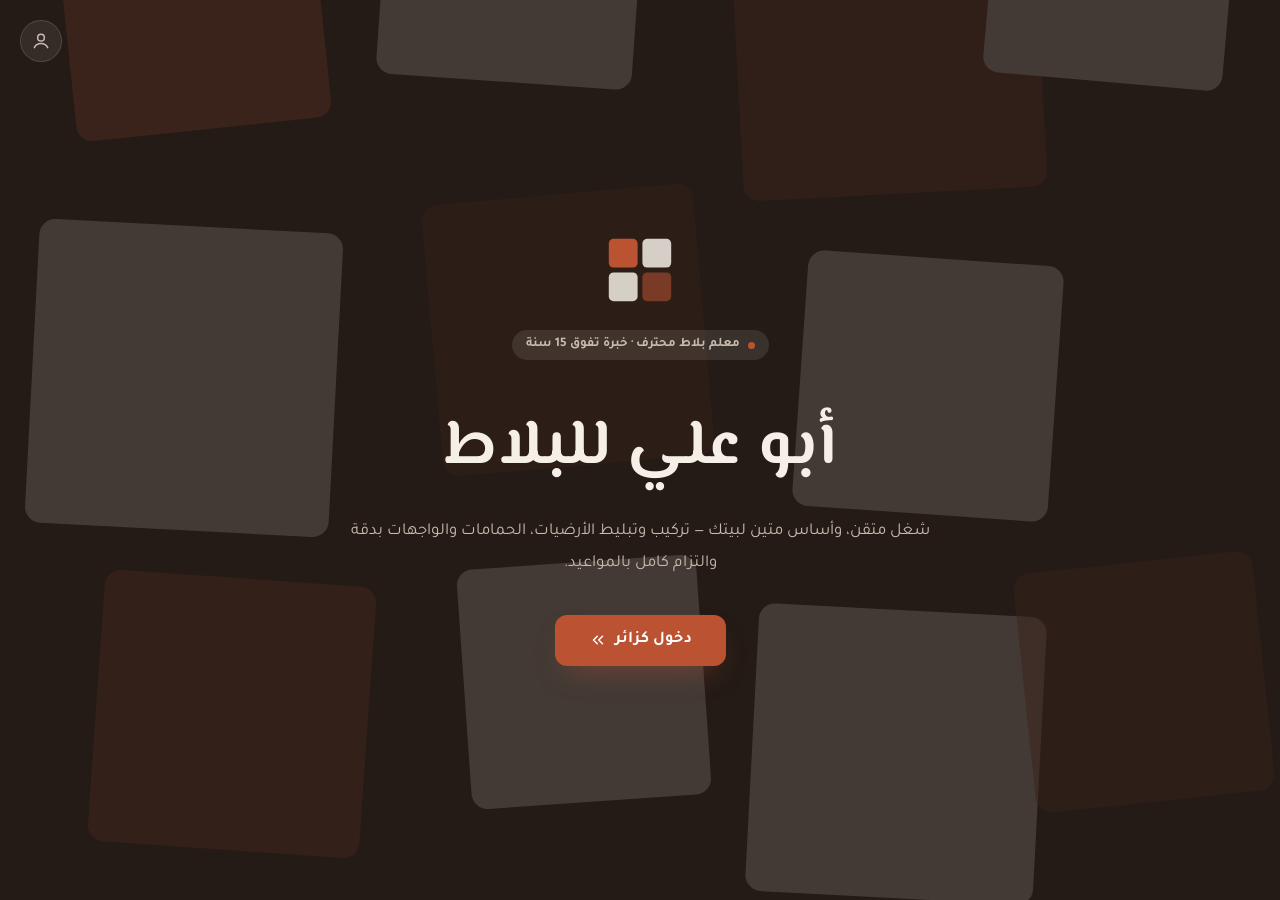
==== index.html @ b562181c "Initial commit: أبو علي للبلاط website Multi-page static site (HTML/CSS/JS) with a MockAPI-backed ga" ====
<!doctype html>
<html lang="ar" dir="rtl">
<head>
  <meta charset="UTF-8">
  <meta name="viewport" content="width=device-width, initial-scale=1.0">
  <title>أبو علي للبلاط | معلم بلاط محترف</title>
  <meta name="description" content="أبو علي للبلاط — تركيب وتبليط الأرضيات والحمامات والواجهات باحتراف، خبرة تفوق 15 سنة.">
  <link rel="stylesheet" href="css/style.css">
</head>
<body>

  <div class="splash-page">
    <svg class="splash-bg" viewBox="0 0 800 800" preserveAspectRatio="xMidYMid slice">
      <rect x="40" y="40" width="160" height="160" rx="10" style="fill:var(--accent)" transform="rotate(-6 120 120)"></rect>
      <rect x="240" y="10" width="160" height="160" rx="10" fill="#FBF7F2" transform="rotate(4 320 90)"></rect>
      <rect x="460" y="50" width="190" height="190" rx="10" style="fill:var(--accent)" opacity="0.55" transform="rotate(-3 555 145)"></rect>
      <rect x="620" y="20" width="150" height="150" rx="10" fill="#FBF7F2" transform="rotate(5 695 95)"></rect>
      <rect x="20" y="260" width="190" height="190" rx="10" fill="#FBF7F2" transform="rotate(3 115 355)"></rect>
      <rect x="270" y="240" width="170" height="170" rx="10" style="fill:var(--accent)" opacity="0.4" transform="rotate(-5 355 325)"></rect>
      <rect x="500" y="280" width="160" height="160" rx="10" fill="#FBF7F2" transform="rotate(4 580 360)"></rect>
      <rect x="60" y="480" width="170" height="170" rx="10" style="fill:var(--accent)" opacity="0.7" transform="rotate(4 145 565)"></rect>
      <rect x="290" y="470" width="150" height="150" rx="10" fill="#FBF7F2" transform="rotate(-4 365 545)"></rect>
      <rect x="470" y="500" width="180" height="180" rx="10" fill="#FBF7F2" transform="rotate(3 560 590)"></rect>
      <rect x="640" y="470" width="150" height="150" rx="10" style="fill:var(--accent)" opacity="0.5" transform="rotate(-6 715 545)"></rect>
    </svg>

    <button id="adminIconBtn" class="splash-admin-icon" type="button" aria-label="دخول كمدير" title="دخول كمدير">
      <svg width="20" height="20" viewBox="0 0 24 24" fill="none" stroke="currentColor" stroke-width="1.8" stroke-linecap="round" stroke-linejoin="round"><circle cx="12" cy="8" r="4"></circle><path d="M4 20c1.5-3.5 5-5 8-5s6.5 1.5 8 5"></path></svg>
    </button>

    <div class="splash-content reveal in-view">
      <svg class="splash-logo" width="72" height="72" viewBox="0 0 30 30" fill="none">
        <rect x="2" y="2" width="12" height="12" rx="2" style="fill:var(--accent)"></rect>
        <rect x="16" y="2" width="12" height="12" rx="2" fill="#F5EFE8" opacity="0.85"></rect>
        <rect x="2" y="16" width="12" height="12" rx="2" fill="#F5EFE8" opacity="0.85"></rect>
        <rect x="16" y="16" width="12" height="12" rx="2" style="fill:var(--accent)" opacity="0.55"></rect>
      </svg>

      <span class="badge-pill" style="background:rgba(245,239,232,0.1); color:var(--text-on-dark-mute);"><span class="dot"></span> معلم بلاط محترف · خبرة تفوق 15 سنة</span>

      <h1 class="splash-title">أبو علي للبلاط</h1>
      <p class="splash-tagline">شغل متقن، وأساس متين لبيتك — تركيب وتبليط الأرضيات، الحمامات والواجهات بدقة والتزام كامل بالمواعيد.</p>

      <a href="home.html" class="btn btn-primary splash-enter-btn">
        دخول كزائر
        <svg width="18" height="18" viewBox="0 0 24 24" fill="none" stroke="currentColor" stroke-width="2" stroke-linecap="round" stroke-linejoin="round"><path d="M11 17l-5-5 5-5M18 17l-5-5 5-5"></path></svg>
      </a>
    </div>
  </div>

  <div id="loginModal" class="modal-overlay" style="display:none;">
    <div class="modal-box">
      <h3>دخول المدير</h3>
      <form id="loginForm">
        <div class="form-field">
          <label for="loginUser">اسم المستخدم</label>
          <input id="loginUser" type="text" autocomplete="username" required>
        </div>
        <div class="form-field">
          <label for="loginPass">كلمة المرور</label>
          <input id="loginPass" type="password" autocomplete="current-password" required>
        </div>
        <div id="loginError" style="color:#B4231E; font-size:0.85rem; margin-bottom:10px; min-height:1.2em;"></div>
        <div style="display:flex; gap:10px;">
          <button type="submit" class="btn btn-primary" style="flex:1;">دخول</button>
          <button type="button" id="loginCancelBtn" class="btn btn-outline" style="flex:1;">إلغاء</button>
        </div>
      </form>
    </div>
  </div>

  <script src="js/script.js"></script>
</body>
</html>
---- css/style.css ----
/* ===== أبو علي للبلاط — ستايل عام ===== */

@import url('https://fonts.googleapis.com/css2?family=El+Messiri:wght@500;600;700&family=Tajawal:wght@400;500;700;900&display=swap');

:root {
  --bg: #FBF7F2;
  --bg-alt: #F3EBE1;
  --ink: #2B211C;
  --ink-soft: #6B5D53;
  --ink-mute: #8A7A6D;
  --accent: #BB5333;
  --accent-dark: #8A4630;
  --accent-soft: #F0DCCB;
  --stone: #A79C90;
  --stone-dark: #8B8074;
  --line: #E4D9CC;
  --dark: #241B16;
  --dark-soft: #3A2C24;
  --text-on-dark: #F5EFE8;
  --text-on-dark-mute: #C9BBAE;
  --white: #FFFFFF;

  --sidebar-w: 272px;
  --radius-lg: 20px;
  --radius-md: 14px;
  --radius-sm: 10px;
  --shadow-soft: 0 18px 40px -22px rgba(43, 33, 28, 0.28);
  --ease: cubic-bezier(.4, 0, .2, 1);
}

* { box-sizing: border-box; }
html { scroll-behavior: smooth; }
html, body { overflow-x: hidden; }

body {
  margin: 0;
  font-family: "Tajawal", "Segoe UI", Tahoma, sans-serif;
  background: var(--bg);
  color: var(--ink);
  direction: rtl;
  opacity: 0;
  animation: pageFade .5s var(--ease) forwards;
}

@keyframes pageFade {
  from { opacity: 0; transform: translateY(6px); }
  to   { opacity: 1; transform: translateY(0); }
}

h1, h2, h3 { font-family: "El Messiri", "Tajawal", sans-serif; margin: 0; }
p { margin: 0; }
a { color: inherit; text-decoration: none; }
ul { margin: 0; padding: 0; list-style: none; }
button { font-family: inherit; cursor: pointer; border: none; background: none; }
img, svg { display: block; max-width: 100%; }

/* ===== تخطيط الصفحة: قائمة جانبية + محتوى ===== */

.layout { display: flex; min-height: 100vh; }

.sidebar {
  width: var(--sidebar-w);
  flex-shrink: 0;
  background: var(--dark);
  color: var(--text-on-dark);
  display: flex;
  flex-direction: column;
  position: sticky;
  top: 0;
  height: 100vh;
  padding: 28px 22px;
  z-index: 100;
}

.brand { display: flex; align-items: center; gap: 12px; }
.brand-name { font-family: "El Messiri", sans-serif; font-weight: 700; font-size: 1.08rem; color: var(--text-on-dark); display: block; }
.brand-tag { font-size: 0.72rem; color: var(--text-on-dark-mute); display: block; margin-top: 2px; }

.sidebar-nav { display: flex; flex-direction: column; gap: 4px; margin-top: 40px; flex-grow: 1; }

.nav-item {
  display: flex;
  align-items: center;
  gap: 12px;
  padding: 12px 14px;
  border-radius: var(--radius-sm);
  font-size: 0.92rem;
  font-weight: 500;
  color: var(--text-on-dark-mute);
  transition: background .2s var(--ease), color .2s var(--ease), transform .2s var(--ease);
}
.nav-item svg { flex-shrink: 0; opacity: .85; transition: opacity .2s var(--ease); }
.nav-item:hover { background: rgba(245, 239, 232, 0.07); color: var(--text-on-dark); transform: translateX(-2px); }
.nav-item:hover svg { opacity: 1; }
.nav-item.active { background: var(--accent); color: #fff; }
.nav-item.active svg { opacity: 1; }

.sidebar-bottom { display: flex; flex-direction: column; gap: 10px; padding-top: 20px; border-top: 1px solid rgba(245, 239, 232, 0.1); }

.whatsapp-btn {
  display: flex; align-items: center; justify-content: center; gap: 8px;
  background: var(--accent); color: #fff; font-weight: 700; font-size: 0.88rem;
  padding: 12px; border-radius: var(--radius-sm);
  transition: filter .2s var(--ease), transform .2s var(--ease);
}
.whatsapp-btn:hover { filter: brightness(1.08); transform: translateY(-1px); }
.phone-note { text-align: center; font-size: 0.78rem; color: var(--text-on-dark-mute); direction: ltr; }

.menu-toggle {
  display: none;
  position: fixed; top: 16px; left: 16px; z-index: 200;
  width: 44px; height: 44px; border-radius: 12px;
  background: var(--dark); color: var(--text-on-dark);
  align-items: center; justify-content: center;
  box-shadow: var(--shadow-soft);
}

.overlay {
  display: none;
  position: fixed; inset: 0; background: rgba(36, 27, 22, .45);
  z-index: 90; opacity: 0; transition: opacity .25s var(--ease);
}
.overlay.active { display: block; opacity: 1; }

.main-content { flex: 1; min-width: 0; }

/* ===== حاويات وأقسام عامة ===== */

.container { max-width: 1080px; margin: 0 auto; padding: 0 clamp(20px, 5vw, 40px); }
.section { padding: clamp(48px, 6vw, 84px) 0; }
.section-alt { background: var(--bg-alt); }

.eyebrow { font-size: 0.85rem; font-weight: 700; color: var(--accent); }
.section-head { max-width: 620px; margin: 0 0 40px; }
.section-head.center { margin-inline: auto; text-align: center; }
.section-title { font-size: clamp(1.55rem, 2.6vw, 2.15rem); margin-top: 10px; color: var(--dark); }
.section-desc { margin-top: 12px; font-size: 0.98rem; color: var(--ink-soft); line-height: 1.85; }

/* ===== أزرار ===== */

.btn {
  display: inline-flex; align-items: center; justify-content: center; gap: 8px;
  padding: 14px 26px; border-radius: 12px; font-weight: 700; font-size: 0.96rem;
  transition: filter .2s var(--ease), transform .2s var(--ease), box-shadow .2s var(--ease);
}
.btn-primary { background: var(--accent); color: #fff; box-shadow: 0 14px 30px -14px rgba(187, 83, 51, .55); }
.btn-primary:hover { filter: brightness(1.06); transform: translateY(-2px); }
.btn-dark { background: var(--dark); color: var(--text-on-dark); }
.btn-dark:hover { filter: brightness(1.15); transform: translateY(-2px); }
.btn-outline { border: 1.5px solid var(--line); color: var(--ink); }
.btn-outline:hover { border-color: var(--accent); color: var(--accent); transform: translateY(-2px); }

/* ===== بطاقات ===== */

.card {
  background: var(--white); border: 1px solid var(--line); border-radius: var(--radius-lg);
  transition: box-shadow .25s var(--ease), transform .25s var(--ease);
}
.card:hover { box-shadow: var(--shadow-soft); transform: translateY(-4px); }

.icon-badge {
  width: 48px; height: 48px; border-radius: 12px; background: var(--accent-soft);
  display: flex; align-items: center; justify-content: center; flex-shrink: 0;
}

/* ===== هيرو ===== */

.hero-grid { display: grid; grid-template-columns: 1.05fr .95fr; gap: clamp(32px, 5vw, 56px); align-items: center; }
.badge-pill {
  display: inline-flex; align-items: center; gap: 8px; padding: 7px 14px; border-radius: 999px;
  background: var(--accent-soft); font-size: 0.82rem; font-weight: 700; color: var(--accent-dark);
  margin-bottom: 20px;
}
.badge-pill .dot { width: 7px; height: 7px; border-radius: 50%; background: var(--accent); }
.hero-title { font-size: clamp(2.1rem, 4.2vw, 3.2rem); line-height: 1.25; font-weight: 700; color: var(--dark); }
.hero-text { margin-top: 20px; font-size: 1.05rem; line-height: 1.85; color: var(--ink-soft); max-width: 520px; }
.hero-actions { display: flex; flex-wrap: wrap; gap: 14px; margin-top: 32px; }

.hero-visual-wrap {
  position: relative; border-radius: 28px; overflow: hidden;
  background: linear-gradient(155deg, var(--bg-alt), var(--accent-soft));
  padding: clamp(28px, 4vw, 44px); box-shadow: var(--shadow-soft);
}
.hero-floater {
  position: absolute; bottom: -18px; right: 24px; left: 24px; background: var(--white);
  border-radius: 16px; padding: 14px 18px; box-shadow: var(--shadow-soft);
  display: flex; align-items: center; gap: 12px;
}

.stats-row { display: grid; grid-template-columns: repeat(3, auto); gap: clamp(20px, 4vw, 44px); margin-top: 48px; padding-top: 32px; border-top: 1px solid var(--line); }
.stat-num { font-family: "El Messiri", sans-serif; font-weight: 700; font-size: 1.7rem; color: var(--dark); }
.stat-label { font-size: 0.82rem; color: var(--ink-soft); margin-top: 4px; }

/* ===== شبكات محتوى ===== */

.grid-2 { display: grid; grid-template-columns: repeat(2, 1fr); gap: 20px; }
.grid-3 { display: grid; grid-template-columns: repeat(3, 1fr); gap: 20px; }

.why-card { padding: 22px; }
.why-card .title { font-weight: 700; margin-top: 14px; font-size: 0.98rem; color: var(--dark); }
.why-card .desc { font-size: 0.84rem; color: var(--ink-mute); margin-top: 6px; line-height: 1.6; }

.service-card { display: flex; gap: 16px; padding: 26px; }
.service-card .title { font-weight: 700; font-size: 1.02rem; color: var(--dark); }
.service-card .desc { font-size: 0.86rem; color: var(--ink-mute); margin-top: 6px; line-height: 1.7; }
.service-card .price { font-size: 0.86rem; font-weight: 700; margin-top: 10px; color: var(--dark); }

.gallery-card { overflow: hidden; }
.gallery-card svg { width: 100%; display: block; }
.gallery-card .cap { padding: 18px 20px; }
.gallery-card .cap .title { font-weight: 700; font-size: 0.98rem; color: var(--dark); }
.gallery-card .cap .meta { font-size: 0.82rem; color: var(--ink-mute); margin-top: 4px; }

/* ===== معرض الأعمال الديناميكي (قاعدة بيانات) ===== */

.work-card { overflow: hidden; }
.work-card { cursor: pointer; }
.work-card .thumb-wrap { position: relative; }
.work-card .thumb { width: 100%; aspect-ratio: 4 / 3; object-fit: cover; display: block; background: var(--bg-alt); }
.work-card .cap { padding: 16px 18px; }
.work-card .cap .title { font-weight: 700; font-size: 0.98rem; color: var(--dark); overflow-wrap: break-word; }
.work-card .cap .date { font-size: 0.8rem; color: var(--ink-mute); margin-top: 4px; }

.card-actions { position: absolute; top: 10px; left: 10px; display: flex; gap: 8px; }
.icon-action {
  width: 34px; height: 34px; border-radius: 50%;
  background: rgba(43, 33, 28, .75); color: #fff; display: flex; align-items: center; justify-content: center;
  transition: background .2s var(--ease);
}
.icon-action.del-btn:hover { background: #B4231E; }
.icon-action.edit-btn:hover { background: var(--accent); }

.modal-overlay { position: fixed; inset: 0; background: rgba(43, 33, 28, .55); z-index: 300; display: flex; align-items: center; justify-content: center; padding: 20px; }
.modal-box { background: var(--white); border-radius: 20px; padding: 28px; width: 100%; max-width: 360px; box-shadow: var(--shadow-soft); }
.modal-box h3 { font-family: "El Messiri", sans-serif; font-size: 1.15rem; margin-bottom: 18px; color: var(--dark); }

.details-box { max-width: 480px; padding: 0; overflow: hidden; position: relative; }
.details-close {
  position: absolute; top: 12px; left: 12px; z-index: 2;
  width: 34px; height: 34px; border-radius: 50%;
  background: rgba(20, 17, 9, .55); color: #fff;
  display: flex; align-items: center; justify-content: center;
}
.details-image { width: 100%; max-height: 340px; object-fit: cover; display: block; background: var(--bg-alt); }
.details-body { padding: 22px 24px 26px; }
.details-body h3 { font-family: "El Messiri", sans-serif; font-size: 1.2rem; color: var(--dark); margin-bottom: 8px; }
.details-date { font-size: 0.82rem; color: var(--ink-mute); margin-bottom: 14px; }
.details-desc { font-size: 0.95rem; line-height: 1.85; color: var(--ink-soft); white-space: pre-line; overflow-wrap: break-word; }

.testi-card { background: var(--bg-alt); border-radius: 18px; padding: 26px; }
.testi-card .stars { display: flex; gap: 3px; margin-bottom: 14px; }
.testi-card .quote { font-size: 0.94rem; line-height: 1.85; color: #453930; overflow-wrap: break-word; }
.testi-card .name { margin-top: 18px; font-weight: 700; font-size: 0.9rem; color: var(--dark); }
.testi-card .loc { font-size: 0.78rem; color: var(--ink-mute); }

/* ===== نموذج التواصل ===== */

.contact-info-row { display: flex; align-items: center; gap: 14px; }
.contact-info-row .icon { width: 42px; height: 42px; border-radius: 11px; background: rgba(245, 239, 232, .08); display: flex; align-items: center; justify-content: center; flex-shrink: 0; }
.contact-info-row .label { font-size: 0.78rem; color: var(--text-on-dark-mute); }
.contact-info-row .value { font-weight: 700; font-size: 0.96rem; color: var(--text-on-dark); }

.form-card { background: var(--white); border-radius: 20px; padding: clamp(24px, 3vw, 34px); box-shadow: var(--shadow-soft); }
.form-field { display: flex; flex-direction: column; gap: 8px; margin-bottom: 16px; }
.form-field label { font-size: 0.84rem; font-weight: 700; color: var(--ink); }
.form-field input, .form-field textarea, .form-field select {
  width: 100%; padding: 12px 14px; border-radius: var(--radius-sm); border: 1px solid var(--line);
  background: var(--bg); font-family: inherit; font-size: 0.95rem; color: var(--ink);
  transition: border-color .2s var(--ease), box-shadow .2s var(--ease);
}
.form-field input::placeholder, .form-field textarea::placeholder { color: var(--stone); }
.form-field input:focus, .form-field textarea:focus, .form-field select:focus {
  outline: none; border-color: var(--accent); box-shadow: 0 0 0 3px rgba(187, 83, 51, .15);
}
.form-note { font-size: 0.82rem; margin-top: 10px; min-height: 1.2em; }
.form-note.success { color: #3D7A5A; }

.social-row { display: flex; gap: 10px; margin-top: 24px; }
.social-btn {
  width: 38px; height: 38px; border-radius: 10px; background: rgba(245, 239, 232, .08);
  display: flex; align-items: center; justify-content: center;
  transition: background .2s var(--ease), transform .2s var(--ease);
}
.social-btn:hover { background: var(--accent); transform: translateY(-2px); }

/* ===== فوتر ===== */

.site-footer { background: var(--dark); color: var(--text-on-dark); padding: clamp(40px, 5vw, 64px) 0 24px; }
.footer-bottom {
  margin-top: 40px; padding-top: 22px; border-top: 1px solid rgba(245, 239, 232, .12);
  display: flex; flex-wrap: wrap; align-items: center; justify-content: space-between; gap: 12px;
}
.footer-copy { font-size: 0.82rem; color: var(--text-on-dark-mute); }
.footer-note { font-size: 0.76rem; color: #7A6C60; }

/* ===== شريط صفحة داخلية (عنوان أعلى الصفحة) ===== */

.page-hero {
  padding: clamp(48px, 6vw, 76px) 0 clamp(36px, 5vw, 52px);
  background: var(--bg-alt);
  position: relative;
  overflow: hidden;
}
.page-hero::after {
  content: "";
  position: absolute; inset: 0;
  background-image: radial-gradient(var(--accent-soft) 1.5px, transparent 1.5px);
  background-size: 26px 26px;
  opacity: .5;
  pointer-events: none;
}
.page-hero .container { position: relative; }
.breadcrumb { font-size: 0.85rem; color: var(--ink-mute); display: flex; align-items: center; gap: 8px; margin-top: 12px; }
.breadcrumb a { color: var(--accent); font-weight: 700; }

/* ===== لوحة تحكم المدير ===== */

.admin-topbar {
  display: flex; align-items: center; justify-content: space-between; flex-wrap: wrap; gap: 14px;
  padding: 16px clamp(20px, 5vw, 32px);
  background: var(--dark);
}

/* ===== شاشة الدخول (Splash) ===== */

.splash-page {
  min-height: 100vh; background: var(--dark); color: var(--text-on-dark);
  position: relative; overflow: hidden;
  display: flex; align-items: center; justify-content: center;
  padding: 24px;
}
.splash-bg { position: absolute; inset: 0; width: 100%; height: 100%; opacity: .14; }
.splash-admin-icon {
  position: fixed; top: 20px; left: 20px; z-index: 20;
  width: 42px; height: 42px; border-radius: 50%;
  background: rgba(245, 239, 232, .08); color: var(--text-on-dark-mute);
  display: flex; align-items: center; justify-content: center;
  border: 1px solid rgba(245, 239, 232, .15);
  transition: background .2s var(--ease), color .2s var(--ease);
}
.splash-admin-icon:hover { background: var(--accent); color: #fff; }

.splash-content { position: relative; z-index: 2; text-align: center; max-width: 620px; }
.splash-logo { margin: 0 auto 24px; display: block; }
.splash-title { font-size: clamp(2.4rem, 6vw, 4rem); font-weight: 700; color: var(--text-on-dark); margin-top: 18px; }
.splash-tagline { margin-top: 18px; font-size: 1.05rem; color: var(--text-on-dark-mute); line-height: 1.85; }
.splash-enter-btn { margin-top: 36px; padding: 16px 34px; font-size: 1.02rem; }

@media (max-width: 560px) {
  .splash-admin-icon { top: 14px; left: 14px; width: 38px; height: 38px; }
}

/* ===== ظهور تدريجي عند التمرير ===== */

.reveal { opacity: 0; transform: translateY(22px); transition: opacity .7s var(--ease), transform .7s var(--ease); }
.reveal.in-view { opacity: 1; transform: translateY(0); }
.reveal-delay-1.in-view { transition-delay: .08s; }
.reveal-delay-2.in-view { transition-delay: .16s; }
.reveal-delay-3.in-view { transition-delay: .24s; }
.reveal-delay-4.in-view { transition-delay: .32s; }

/* ===== استجابة ===== */

@media (max-width: 960px) {
  .sidebar {
    position: fixed; top: 0; right: 0; height: 100vh;
    transform: translateX(100%);
    transition: transform .3s var(--ease);
    box-shadow: -12px 0 40px rgba(0,0,0,.25);
  }
  .sidebar.open { transform: translateX(0); }
  .menu-toggle { display: flex; }
  .main-content { padding-top: 70px; }

  .hero-grid, .grid-2, .grid-3 { grid-template-columns: 1fr !important; }
  .hero-visual-wrap { order: -1; }
  .stats-row { grid-template-columns: repeat(3, 1fr) !important; gap: 16px !important; }
}

@media (max-width: 480px) {
  .stats-row { grid-template-columns: repeat(3, 1fr) !important; }
  .stat-num { font-size: 1.3rem; }
}

@media (max-width: 700px) {
  .admin-topbar { flex-direction: column; align-items: stretch; text-align: center; }
  .admin-topbar .brand { justify-content: center; }
  .admin-topbar > div:last-child { justify-content: center; }
  .admin-topbar .btn { flex: 1; }
}

@media (max-width: 420px) {
  .form-card, .modal-box { padding: 20px; }
  .details-body { padding: 18px; }
  .btn { padding: 13px 20px; font-size: 0.9rem; }
}
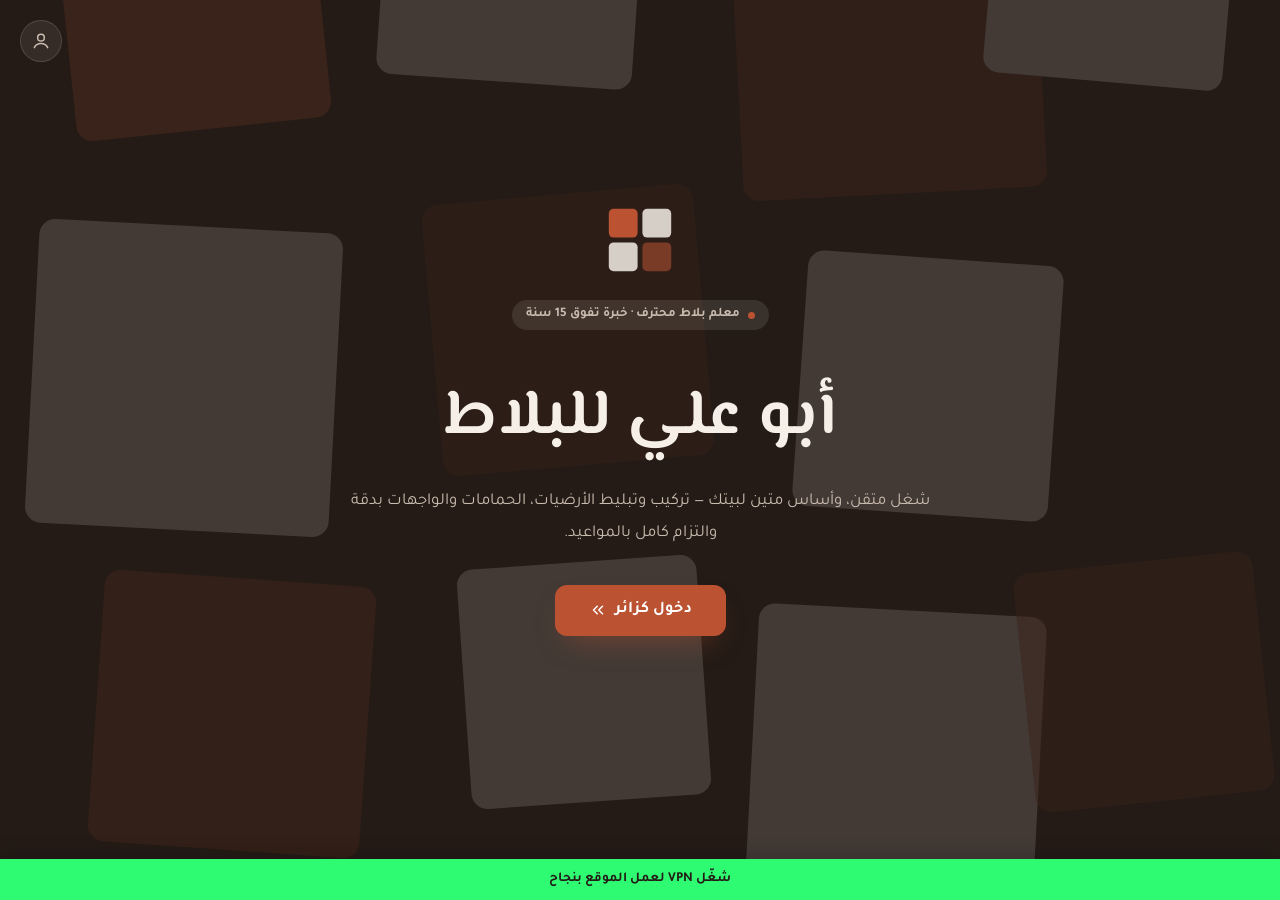
==== commit 31ef84d0: "Replace the JS-injected VPN banner with a static paragraph Removes the dynamic close-button banner i" ====
--- a/index.html
+++ b/index.html
@@ -46,6 +46,8 @@
         <svg width="18" height="18" viewBox="0 0 24 24" fill="none" stroke="currentColor" stroke-width="2" stroke-linecap="round" stroke-linejoin="round"><path d="M11 17l-5-5 5-5M18 17l-5-5 5-5"></path></svg>
       </a>
     </div>
+
+    <p class="vpn-banner">شغّل VPN لعمل الموقع بنجاح</p>
   </div>
 
   <div id="loginModal" class="modal-overlay" style="display:none;">
--- a/css/style.css
+++ b/css/style.css
@@ -313,6 +313,16 @@
 .breadcrumb { font-size: 0.85rem; color: var(--ink-mute); display: flex; align-items: center; gap: 8px; margin-top: 12px; }
 .breadcrumb a { color: var(--accent); font-weight: 700; }
 
+/* ===== تنبيه VPN ===== */
+
+.vpn-banner {
+  position: fixed; bottom: 0; left: 0; right: 0; z-index: 500; margin: 0;
+  background: #2efa72; color: #241B16;
+  padding: 12px 20px; font-size: 0.85rem; font-weight: 600;
+  text-align: center;
+  box-shadow: 0 -6px 18px rgba(0, 0, 0, .15);
+}
+
 /* ===== لوحة تحكم المدير ===== */
 
 .admin-topbar {
@@ -324,10 +334,10 @@
 /* ===== شاشة الدخول (Splash) ===== */
 
 .splash-page {
-  min-height: 100vh; background: var(--dark); color: var(--text-on-dark);
+  height: 100vh; background: var(--dark); color: var(--text-on-dark);
   position: relative; overflow: hidden;
   display: flex; align-items: center; justify-content: center;
-  padding: 24px;
+  padding: 24px 24px 84px;
 }
 .splash-bg { position: absolute; inset: 0; width: 100%; height: 100%; opacity: .14; }
 .splash-admin-icon {
